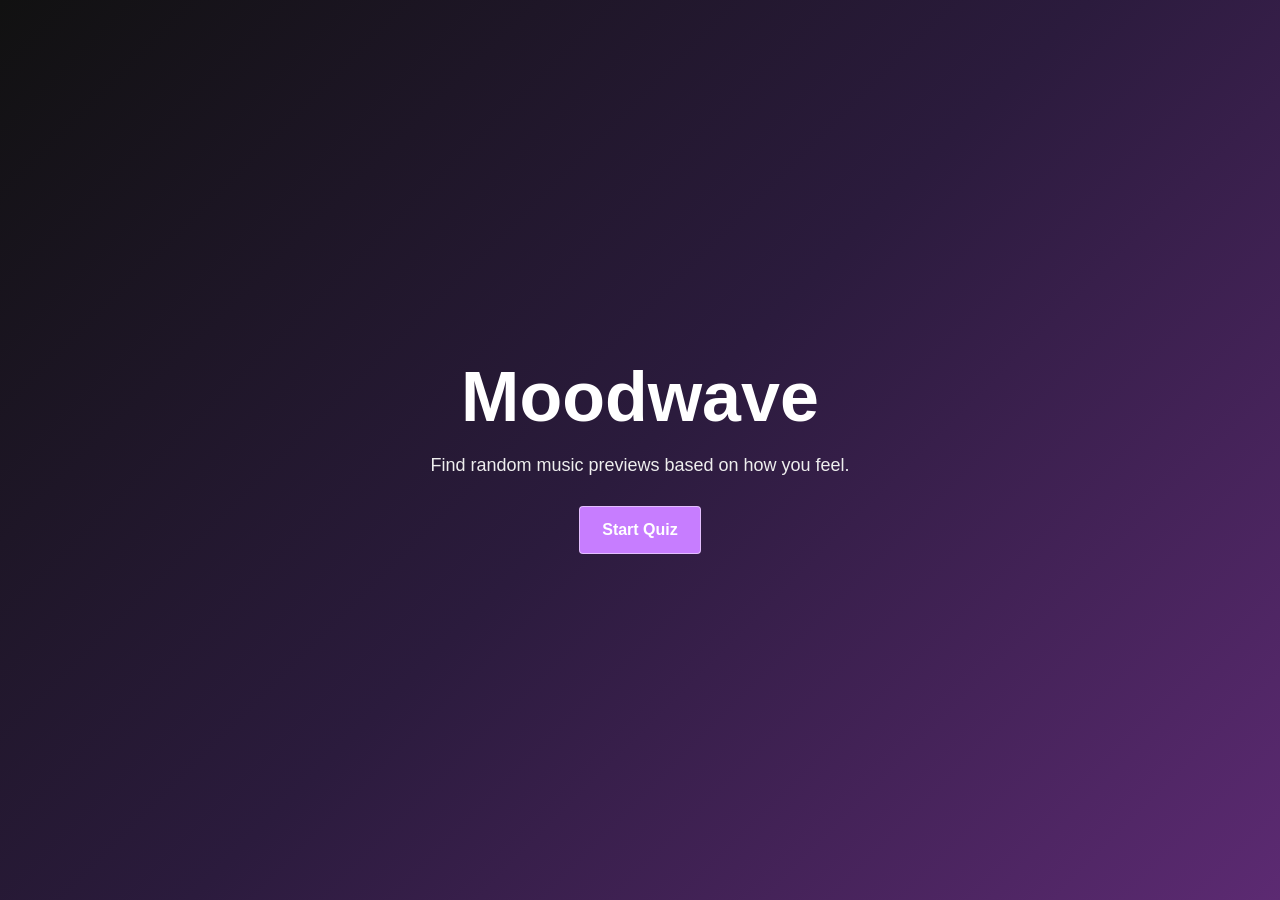
==== mood-based-music-quiz/index.html @ d1d99814 "Add files via upload" ====
<!DOCTYPE html>
<html lang="en">
<head>
  <meta charset="UTF-8" />
  <meta name="viewport" content="width=device-width, initial-scale=1.0" />
  <title>Moodwave</title>
  <link rel="stylesheet" href="style.css" />
</head>
<body>

  <main class="app">

    <section class="page active" id="startPage">

      <h1>Moodwave</h1>
      <p class="subtitle">Find random music previews based on how you feel.</p>
      <button id="startBtn">Start Quiz</button>
    </section>

    <section class="page" id="questionOne">
      <p class="step">Question 1 of 2</p>
      <h2>How do you feel today?</h2>

      <div class="options">
        <button class="feeling-btn" data-feeling="happy">Happy</button>
        <button class="feeling-btn" data-feeling="sad">Sad</button>
        <button class="feeling-btn" data-feeling="neutral">Neutral</button>
      </div>
    </section>

    <section class="page" id="questionTwo">
      <p class="step">Question 2 of 2</p>
      <h2>What kind of mood do you want?</h2>

      <div class="options">
        <button class="mood-btn" data-mood="meditation">Meditation</button>
        <button class="mood-btn" data-mood="strong">Something Strong</button>
        <button class="mood-btn" data-mood="calm">Something Calm</button>
        <button class="mood-btn" data-mood="melancholic">Melancholic</button>
      </div>

      <button class="backBtn" id="backToQ1">Back</button>
    </section>

    <section class="page" id="loadingPage">
      <h2>Finding your sound...</h2>
      <div class="loader"></div>
      <p id="loadingText">Searching for songs that match your mood.</p>
    </section>

    <section class="page" id="resultsPage">
      <p class="tag">YOUR MOOD RESULTS</p>
      <h2 id="resultTitle"></h2>

      <div class="actions">
        <button id="againBtn">Give Me Different Songs</button>
        <button id="restartBtn">Restart Quiz</button>
      </div>

      <div id="results"></div>
    </section>

  </main>

  <script src="script.js"></script>
</body>
</html>
---- mood-based-music-quiz/style.css ----
* {
  box-sizing: border-box;
}

body {
  margin: 0;
  font-family: Arial, Helvetica, sans-serif;
  color: white;
  min-height: 100vh;
  background: linear-gradient(135deg, #111111, #2b1b3d, #5c2a72);
  transition: background 0.5s ease;
}

body.happy {
  background: linear-gradient(135deg, #ff9a3d, #ff5e78, #7b2cff);
}

body.sad {
  background: linear-gradient(135deg, #07111f, #243b55, #4b6584);
}

body.neutral {
  background: linear-gradient(135deg, #1f1f1f, #4b5563, #6b7280);
}

.app {
  width: 90%;
  max-width: 1000px;
  margin: 0 auto;
  min-height: 100vh;
  display: flex;
  align-items: center;
  justify-content: center;
  padding: 40px 0;
}

.page {
  display: none;
  width: 100%;
  text-align: center;
  animation: fadeIn 0.4s ease;
}

.page.active {
  display: block;
}

.tag {
  letter-spacing: 3px;
  font-size: 13px;
  color: #ffd6ff;
}

.step {
  color: #f0d9ff;
  font-size: 15px;
  letter-spacing: 2px;
  text-transform: uppercase;
}

h1 {
  font-size: 70px;
  margin: 10px 0;
}

h2 {
  font-size: 38px;
  margin-bottom: 25px;
}

.subtitle {
  color: #eee;
  font-size: 18px;
  margin-bottom: 30px;
}

.options {
  display: flex;
  justify-content: center;
  flex-wrap: wrap;
  gap: 16px;
  margin-top: 25px;
}

button {
  border: 1px solid rgba(255, 255, 255, 0.5);
  padding: 14px 22px;
  border-radius: 4px;
  cursor: pointer;
  background: white;
  color: #222;
  font-size: 16px;
  transition: 0.2s ease;
}

button:hover {
  background: #f2f2f2;
}

button.selected {
  background: #ff7aa2;
  color: white;
}

#startBtn,
#againBtn {
  background: #c77dff;
  color: white;
  font-weight: bold;
}

#restartBtn,
.backBtn {
  background: transparent;
  color: white;
  border: 1px solid white;
  margin-top: 25px;
}

.actions {
  margin: 20px 0 30px;
  display: flex;
  gap: 12px;
  justify-content: center;
  flex-wrap: wrap;
}

#results {
  display: grid;
  gap: 18px;
}


.song-card {
  background: rgba(255, 255, 255, 0.12);
  padding: 18px;
  border-radius: 6px;
  text-align: left;
  backdrop-filter: blur(10px);
  box-shadow: 0 8px 20px rgba(0,0,0,0.18);
  animation: fadeInUp 0.4s ease;
}

.song-top {
  display: flex;
  gap: 18px;
  align-items: center;
}

.song-top img {
  width: 115px;
  height: 115px;
  border-radius: 4px;
  object-fit: cover;
}

.song-card h3 {
  margin: 0;
  font-size: 23px;
}

.song-card p {
  margin: 6px 0;
  color: #eadff1;
}

audio {
  width: 100%;
  margin-top: 15px;
}

.itunes-link {
  display: inline-block;
  margin-top: 12px;
  color: #ffd6ff;
  text-decoration: none;
}

.itunes-link:hover {
  text-decoration: underline;
}

.credit {
  font-size: 13px;
  color: #d9c7df;
}

.loader {
  width: 55px;
  height: 55px;
  border: 5px solid rgba(255,255,255,0.3);
  border-top: 5px solid white;
  border-radius: 50%;
  margin: 30px auto;
  animation: spin 1s linear infinite;
}

#loadingText {
  color: #f0d9ff;
}

@keyframes spin {
  to {
    transform: rotate(360deg);
  }
}

@keyframes fadeIn {
  from {
    opacity: 0;
  }
  to {
    opacity: 1;
  }
}

@keyframes fadeInUp {
  from {
    opacity: 0;
    transform: translateY(14px);
  }
  to {
    opacity: 1;
    transform: translateY(0);
  }
}

@media (max-width: 650px) {
  h1 {
    font-size: 46px;
  }

  h2 {
    font-size: 28px;
  }

  .song-top {
    flex-direction: column;
    text-align: center;
  }

  .song-card {
    text-align: center;
  }
}
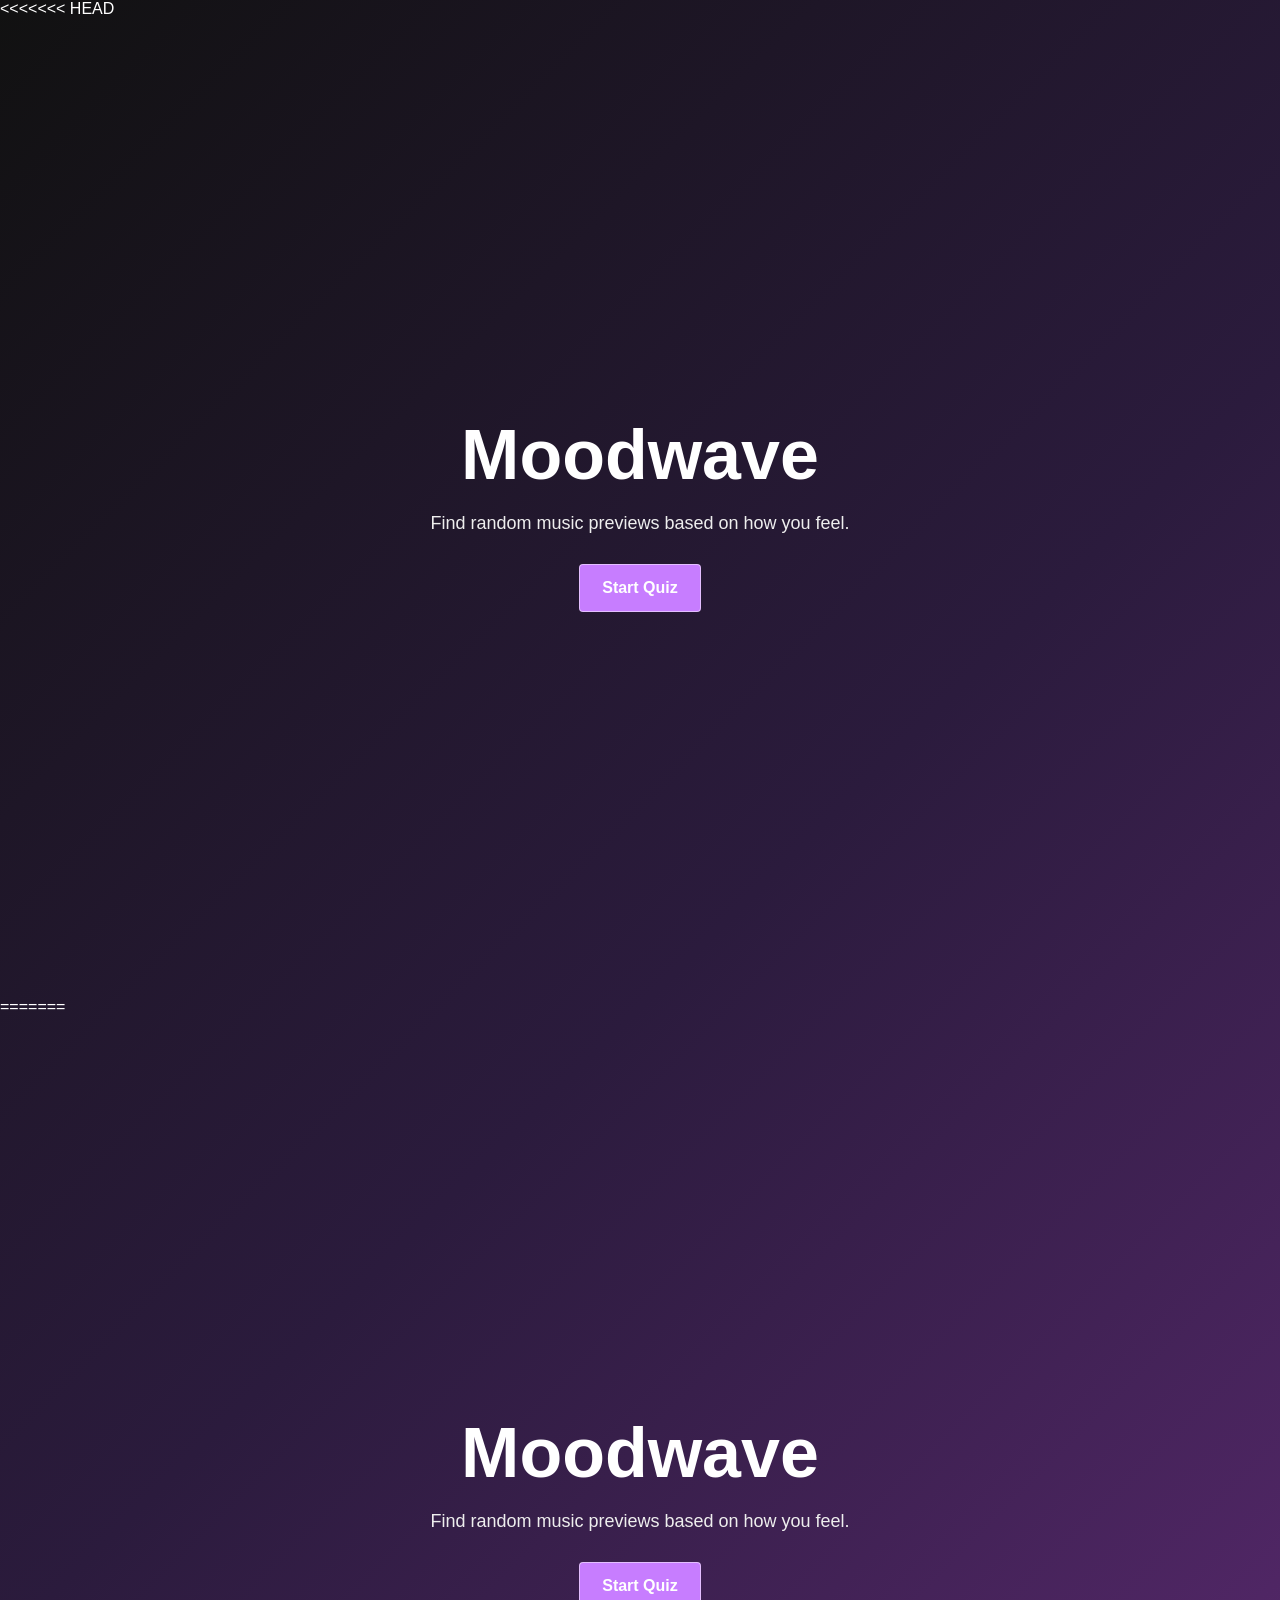
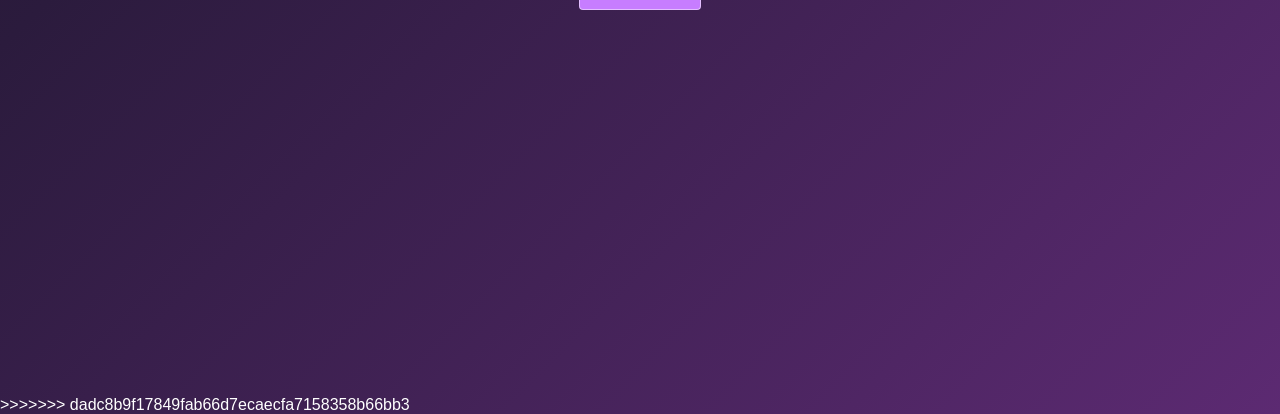
==== commit ca2b5049: "Update portfolio" ====
--- a/mood-based-music-quiz/index.html
+++ b/mood-based-music-quiz/index.html
@@ -1,67 +1,136 @@
-<!DOCTYPE html>
-<html lang="en">
-<head>
-  <meta charset="UTF-8" />
-  <meta name="viewport" content="width=device-width, initial-scale=1.0" />
-  <title>Moodwave</title>
-  <link rel="stylesheet" href="style.css" />
-</head>
-<body>
-
-  <main class="app">
-
-    <section class="page active" id="startPage">
-
-      <h1>Moodwave</h1>
-      <p class="subtitle">Find random music previews based on how you feel.</p>
-      <button id="startBtn">Start Quiz</button>
-    </section>
-
-    <section class="page" id="questionOne">
-      <p class="step">Question 1 of 2</p>
-      <h2>How do you feel today?</h2>
-
-      <div class="options">
-        <button class="feeling-btn" data-feeling="happy">Happy</button>
-        <button class="feeling-btn" data-feeling="sad">Sad</button>
-        <button class="feeling-btn" data-feeling="neutral">Neutral</button>
-      </div>
-    </section>
-
-    <section class="page" id="questionTwo">
-      <p class="step">Question 2 of 2</p>
-      <h2>What kind of mood do you want?</h2>
-
-      <div class="options">
-        <button class="mood-btn" data-mood="meditation">Meditation</button>
-        <button class="mood-btn" data-mood="strong">Something Strong</button>
-        <button class="mood-btn" data-mood="calm">Something Calm</button>
-        <button class="mood-btn" data-mood="melancholic">Melancholic</button>
-      </div>
-
-      <button class="backBtn" id="backToQ1">Back</button>
-    </section>
-
-    <section class="page" id="loadingPage">
-      <h2>Finding your sound...</h2>
-      <div class="loader"></div>
-      <p id="loadingText">Searching for songs that match your mood.</p>
-    </section>
-
-    <section class="page" id="resultsPage">
-      <p class="tag">YOUR MOOD RESULTS</p>
-      <h2 id="resultTitle"></h2>
-
-      <div class="actions">
-        <button id="againBtn">Give Me Different Songs</button>
-        <button id="restartBtn">Restart Quiz</button>
-      </div>
-
-      <div id="results"></div>
-    </section>
-
-  </main>
-
-  <script src="script.js"></script>
-</body>
+<<<<<<< HEAD
+<!DOCTYPE html>
+<html lang="en">
+<head>
+  <meta charset="UTF-8" />
+  <meta name="viewport" content="width=device-width, initial-scale=1.0" />
+  <title>Moodwave</title>
+  <link rel="stylesheet" href="style.css" />
+</head>
+<body>
+
+  <main class="app">
+
+    <section class="page active" id="startPage">
+
+      <h1>Moodwave</h1>
+      <p class="subtitle">Find random music previews based on how you feel.</p>
+      <button id="startBtn">Start Quiz</button>
+    </section>
+
+    <section class="page" id="questionOne">
+      <p class="step">Question 1 of 2</p>
+      <h2>How do you feel today?</h2>
+
+      <div class="options">
+        <button class="feeling-btn" data-feeling="happy">Happy</button>
+        <button class="feeling-btn" data-feeling="sad">Sad</button>
+        <button class="feeling-btn" data-feeling="neutral">Neutral</button>
+      </div>
+    </section>
+
+    <section class="page" id="questionTwo">
+      <p class="step">Question 2 of 2</p>
+      <h2>What kind of mood do you want?</h2>
+
+      <div class="options">
+        <button class="mood-btn" data-mood="meditation">Meditation</button>
+        <button class="mood-btn" data-mood="strong">Something Strong</button>
+        <button class="mood-btn" data-mood="calm">Something Calm</button>
+        <button class="mood-btn" data-mood="melancholic">Melancholic</button>
+      </div>
+
+      <button class="backBtn" id="backToQ1">Back</button>
+    </section>
+
+    <section class="page" id="loadingPage">
+      <h2>Finding your sound...</h2>
+      <div class="loader"></div>
+      <p id="loadingText">Searching for songs that match your mood.</p>
+    </section>
+
+    <section class="page" id="resultsPage">
+      <p class="tag">YOUR MOOD RESULTS</p>
+      <h2 id="resultTitle"></h2>
+
+      <div class="actions">
+        <button id="againBtn">Give Me Different Songs</button>
+        <button id="restartBtn">Restart Quiz</button>
+      </div>
+
+      <div id="results"></div>
+    </section>
+
+  </main>
+
+  <script src="script.js"></script>
+</body>
+=======
+<!DOCTYPE html>
+<html lang="en">
+<head>
+  <meta charset="UTF-8" />
+  <meta name="viewport" content="width=device-width, initial-scale=1.0" />
+  <title>Moodwave</title>
+  <link rel="stylesheet" href="style.css" />
+</head>
+<body>
+
+  <main class="app">
+
+    <section class="page active" id="startPage">
+
+      <h1>Moodwave</h1>
+      <p class="subtitle">Find random music previews based on how you feel.</p>
+      <button id="startBtn">Start Quiz</button>
+    </section>
+
+    <section class="page" id="questionOne">
+      <p class="step">Question 1 of 2</p>
+      <h2>How do you feel today?</h2>
+
+      <div class="options">
+        <button class="feeling-btn" data-feeling="happy">Happy</button>
+        <button class="feeling-btn" data-feeling="sad">Sad</button>
+        <button class="feeling-btn" data-feeling="neutral">Neutral</button>
+      </div>
+    </section>
+
+    <section class="page" id="questionTwo">
+      <p class="step">Question 2 of 2</p>
+      <h2>What kind of mood do you want?</h2>
+
+      <div class="options">
+        <button class="mood-btn" data-mood="meditation">Meditation</button>
+        <button class="mood-btn" data-mood="strong">Something Strong</button>
+        <button class="mood-btn" data-mood="calm">Something Calm</button>
+        <button class="mood-btn" data-mood="melancholic">Melancholic</button>
+      </div>
+
+      <button class="backBtn" id="backToQ1">Back</button>
+    </section>
+
+    <section class="page" id="loadingPage">
+      <h2>Finding your sound...</h2>
+      <div class="loader"></div>
+      <p id="loadingText">Searching for songs that match your mood.</p>
+    </section>
+
+    <section class="page" id="resultsPage">
+      <p class="tag">YOUR MOOD RESULTS</p>
+      <h2 id="resultTitle"></h2>
+
+      <div class="actions">
+        <button id="againBtn">Give Me Different Songs</button>
+        <button id="restartBtn">Restart Quiz</button>
+      </div>
+
+      <div id="results"></div>
+    </section>
+
+  </main>
+
+  <script src="script.js"></script>
+</body>
+>>>>>>> dadc8b9f17849fab66d7ecaecfa7158358b66bb3
 </html>
--- a/mood-based-music-quiz/style.css
+++ b/mood-based-music-quiz/style.css
@@ -1,245 +1,492 @@
-* {
-  box-sizing: border-box;
-}
-
-body {
-  margin: 0;
-  font-family: Arial, Helvetica, sans-serif;
-  color: white;
-  min-height: 100vh;
-  background: linear-gradient(135deg, #111111, #2b1b3d, #5c2a72);
-  transition: background 0.5s ease;
-}
-
-body.happy {
-  background: linear-gradient(135deg, #ff9a3d, #ff5e78, #7b2cff);
-}
-
-body.sad {
-  background: linear-gradient(135deg, #07111f, #243b55, #4b6584);
-}
-
-body.neutral {
-  background: linear-gradient(135deg, #1f1f1f, #4b5563, #6b7280);
-}
-
-.app {
-  width: 90%;
-  max-width: 1000px;
-  margin: 0 auto;
-  min-height: 100vh;
-  display: flex;
-  align-items: center;
-  justify-content: center;
-  padding: 40px 0;
-}
-
-.page {
-  display: none;
-  width: 100%;
-  text-align: center;
-  animation: fadeIn 0.4s ease;
-}
-
-.page.active {
-  display: block;
-}
-
-.tag {
-  letter-spacing: 3px;
-  font-size: 13px;
-  color: #ffd6ff;
-}
-
-.step {
-  color: #f0d9ff;
-  font-size: 15px;
-  letter-spacing: 2px;
-  text-transform: uppercase;
-}
-
-h1 {
-  font-size: 70px;
-  margin: 10px 0;
-}
-
-h2 {
-  font-size: 38px;
-  margin-bottom: 25px;
-}
-
-.subtitle {
-  color: #eee;
-  font-size: 18px;
-  margin-bottom: 30px;
-}
-
-.options {
-  display: flex;
-  justify-content: center;
-  flex-wrap: wrap;
-  gap: 16px;
-  margin-top: 25px;
-}
-
-button {
-  border: 1px solid rgba(255, 255, 255, 0.5);
-  padding: 14px 22px;
-  border-radius: 4px;
-  cursor: pointer;
-  background: white;
-  color: #222;
-  font-size: 16px;
-  transition: 0.2s ease;
-}
-
-button:hover {
-  background: #f2f2f2;
-}
-
-button.selected {
-  background: #ff7aa2;
-  color: white;
-}
-
-#startBtn,
-#againBtn {
-  background: #c77dff;
-  color: white;
-  font-weight: bold;
-}
-
-#restartBtn,
-.backBtn {
-  background: transparent;
-  color: white;
-  border: 1px solid white;
-  margin-top: 25px;
-}
-
-.actions {
-  margin: 20px 0 30px;
-  display: flex;
-  gap: 12px;
-  justify-content: center;
-  flex-wrap: wrap;
-}
-
-#results {
-  display: grid;
-  gap: 18px;
-}
-
-
-.song-card {
-  background: rgba(255, 255, 255, 0.12);
-  padding: 18px;
-  border-radius: 6px;
-  text-align: left;
-  backdrop-filter: blur(10px);
-  box-shadow: 0 8px 20px rgba(0,0,0,0.18);
-  animation: fadeInUp 0.4s ease;
-}
-
-.song-top {
-  display: flex;
-  gap: 18px;
-  align-items: center;
-}
-
-.song-top img {
-  width: 115px;
-  height: 115px;
-  border-radius: 4px;
-  object-fit: cover;
-}
-
-.song-card h3 {
-  margin: 0;
-  font-size: 23px;
-}
-
-.song-card p {
-  margin: 6px 0;
-  color: #eadff1;
-}
-
-audio {
-  width: 100%;
-  margin-top: 15px;
-}
-
-.itunes-link {
-  display: inline-block;
-  margin-top: 12px;
-  color: #ffd6ff;
-  text-decoration: none;
-}
-
-.itunes-link:hover {
-  text-decoration: underline;
-}
-
-.credit {
-  font-size: 13px;
-  color: #d9c7df;
-}
-
-.loader {
-  width: 55px;
-  height: 55px;
-  border: 5px solid rgba(255,255,255,0.3);
-  border-top: 5px solid white;
-  border-radius: 50%;
-  margin: 30px auto;
-  animation: spin 1s linear infinite;
-}
-
-#loadingText {
-  color: #f0d9ff;
-}
-
-@keyframes spin {
-  to {
-    transform: rotate(360deg);
-  }
-}
-
-@keyframes fadeIn {
-  from {
-    opacity: 0;
-  }
-  to {
-    opacity: 1;
-  }
-}
-
-@keyframes fadeInUp {
-  from {
-    opacity: 0;
-    transform: translateY(14px);
-  }
-  to {
-    opacity: 1;
-    transform: translateY(0);
-  }
-}
-
-@media (max-width: 650px) {
-  h1 {
-    font-size: 46px;
-  }
-
-  h2 {
-    font-size: 28px;
-  }
-
-  .song-top {
-    flex-direction: column;
-    text-align: center;
-  }
-
-  .song-card {
-    text-align: center;
-  }
+<<<<<<< HEAD
+* {
+  box-sizing: border-box;
+}
+
+body {
+  margin: 0;
+  font-family: Arial, Helvetica, sans-serif;
+  color: white;
+  min-height: 100vh;
+  background: linear-gradient(135deg, #111111, #2b1b3d, #5c2a72);
+  transition: background 0.5s ease;
+}
+
+body.happy {
+  background: linear-gradient(135deg, #ff9a3d, #ff5e78, #7b2cff);
+}
+
+body.sad {
+  background: linear-gradient(135deg, #07111f, #243b55, #4b6584);
+}
+
+body.neutral {
+  background: linear-gradient(135deg, #1f1f1f, #4b5563, #6b7280);
+}
+
+.app {
+  width: 90%;
+  max-width: 1000px;
+  margin: 0 auto;
+  min-height: 100vh;
+  display: flex;
+  align-items: center;
+  justify-content: center;
+  padding: 40px 0;
+}
+
+.page {
+  display: none;
+  width: 100%;
+  text-align: center;
+  animation: fadeIn 0.4s ease;
+}
+
+.page.active {
+  display: block;
+}
+
+.tag {
+  letter-spacing: 3px;
+  font-size: 13px;
+  color: #ffd6ff;
+}
+
+.step {
+  color: #f0d9ff;
+  font-size: 15px;
+  letter-spacing: 2px;
+  text-transform: uppercase;
+}
+
+h1 {
+  font-size: 70px;
+  margin: 10px 0;
+}
+
+h2 {
+  font-size: 38px;
+  margin-bottom: 25px;
+}
+
+.subtitle {
+  color: #eee;
+  font-size: 18px;
+  margin-bottom: 30px;
+}
+
+.options {
+  display: flex;
+  justify-content: center;
+  flex-wrap: wrap;
+  gap: 16px;
+  margin-top: 25px;
+}
+
+button {
+  border: 1px solid rgba(255, 255, 255, 0.5);
+  padding: 14px 22px;
+  border-radius: 4px;
+  cursor: pointer;
+  background: white;
+  color: #222;
+  font-size: 16px;
+  transition: 0.2s ease;
+}
+
+button:hover {
+  background: #f2f2f2;
+}
+
+button.selected {
+  background: #ff7aa2;
+  color: white;
+}
+
+#startBtn,
+#againBtn {
+  background: #c77dff;
+  color: white;
+  font-weight: bold;
+}
+
+#restartBtn,
+.backBtn {
+  background: transparent;
+  color: white;
+  border: 1px solid white;
+  margin-top: 25px;
+}
+
+.actions {
+  margin: 20px 0 30px;
+  display: flex;
+  gap: 12px;
+  justify-content: center;
+  flex-wrap: wrap;
+}
+
+#results {
+  display: grid;
+  gap: 18px;
+}
+
+
+.song-card {
+  background: rgba(255, 255, 255, 0.12);
+  padding: 18px;
+  border-radius: 6px;
+  text-align: left;
+  backdrop-filter: blur(10px);
+  box-shadow: 0 8px 20px rgba(0,0,0,0.18);
+  animation: fadeInUp 0.4s ease;
+}
+
+.song-top {
+  display: flex;
+  gap: 18px;
+  align-items: center;
+}
+
+.song-top img {
+  width: 115px;
+  height: 115px;
+  border-radius: 4px;
+  object-fit: cover;
+}
+
+.song-card h3 {
+  margin: 0;
+  font-size: 23px;
+}
+
+.song-card p {
+  margin: 6px 0;
+  color: #eadff1;
+}
+
+audio {
+  width: 100%;
+  margin-top: 15px;
+}
+
+.itunes-link {
+  display: inline-block;
+  margin-top: 12px;
+  color: #ffd6ff;
+  text-decoration: none;
+}
+
+.itunes-link:hover {
+  text-decoration: underline;
+}
+
+.credit {
+  font-size: 13px;
+  color: #d9c7df;
+}
+
+.loader {
+  width: 55px;
+  height: 55px;
+  border: 5px solid rgba(255,255,255,0.3);
+  border-top: 5px solid white;
+  border-radius: 50%;
+  margin: 30px auto;
+  animation: spin 1s linear infinite;
+}
+
+#loadingText {
+  color: #f0d9ff;
+}
+
+@keyframes spin {
+  to {
+    transform: rotate(360deg);
+  }
+}
+
+@keyframes fadeIn {
+  from {
+    opacity: 0;
+  }
+  to {
+    opacity: 1;
+  }
+}
+
+@keyframes fadeInUp {
+  from {
+    opacity: 0;
+    transform: translateY(14px);
+  }
+  to {
+    opacity: 1;
+    transform: translateY(0);
+  }
+}
+
+@media (max-width: 650px) {
+  h1 {
+    font-size: 46px;
+  }
+
+  h2 {
+    font-size: 28px;
+  }
+
+  .song-top {
+    flex-direction: column;
+    text-align: center;
+  }
+
+  .song-card {
+    text-align: center;
+  }
+=======
+* {
+  box-sizing: border-box;
+}
+
+body {
+  margin: 0;
+  font-family: Arial, Helvetica, sans-serif;
+  color: white;
+  min-height: 100vh;
+  background: linear-gradient(135deg, #111111, #2b1b3d, #5c2a72);
+  transition: background 0.5s ease;
+}
+
+body.happy {
+  background: linear-gradient(135deg, #ff9a3d, #ff5e78, #7b2cff);
+}
+
+body.sad {
+  background: linear-gradient(135deg, #07111f, #243b55, #4b6584);
+}
+
+body.neutral {
+  background: linear-gradient(135deg, #1f1f1f, #4b5563, #6b7280);
+}
+
+.app {
+  width: 90%;
+  max-width: 1000px;
+  margin: 0 auto;
+  min-height: 100vh;
+  display: flex;
+  align-items: center;
+  justify-content: center;
+  padding: 40px 0;
+}
+
+.page {
+  display: none;
+  width: 100%;
+  text-align: center;
+  animation: fadeIn 0.4s ease;
+}
+
+.page.active {
+  display: block;
+}
+
+.tag {
+  letter-spacing: 3px;
+  font-size: 13px;
+  color: #ffd6ff;
+}
+
+.step {
+  color: #f0d9ff;
+  font-size: 15px;
+  letter-spacing: 2px;
+  text-transform: uppercase;
+}
+
+h1 {
+  font-size: 70px;
+  margin: 10px 0;
+}
+
+h2 {
+  font-size: 38px;
+  margin-bottom: 25px;
+}
+
+.subtitle {
+  color: #eee;
+  font-size: 18px;
+  margin-bottom: 30px;
+}
+
+.options {
+  display: flex;
+  justify-content: center;
+  flex-wrap: wrap;
+  gap: 16px;
+  margin-top: 25px;
+}
+
+button {
+  border: 1px solid rgba(255, 255, 255, 0.5);
+  padding: 14px 22px;
+  border-radius: 4px;
+  cursor: pointer;
+  background: white;
+  color: #222;
+  font-size: 16px;
+  transition: 0.2s ease;
+}
+
+button:hover {
+  background: #f2f2f2;
+}
+
+button.selected {
+  background: #ff7aa2;
+  color: white;
+}
+
+#startBtn,
+#againBtn {
+  background: #c77dff;
+  color: white;
+  font-weight: bold;
+}
+
+#restartBtn,
+.backBtn {
+  background: transparent;
+  color: white;
+  border: 1px solid white;
+  margin-top: 25px;
+}
+
+.actions {
+  margin: 20px 0 30px;
+  display: flex;
+  gap: 12px;
+  justify-content: center;
+  flex-wrap: wrap;
+}
+
+#results {
+  display: grid;
+  gap: 18px;
+}
+
+
+.song-card {
+  background: rgba(255, 255, 255, 0.12);
+  padding: 18px;
+  border-radius: 6px;
+  text-align: left;
+  backdrop-filter: blur(10px);
+  box-shadow: 0 8px 20px rgba(0,0,0,0.18);
+  animation: fadeInUp 0.4s ease;
+}
+
+.song-top {
+  display: flex;
+  gap: 18px;
+  align-items: center;
+}
+
+.song-top img {
+  width: 115px;
+  height: 115px;
+  border-radius: 4px;
+  object-fit: cover;
+}
+
+.song-card h3 {
+  margin: 0;
+  font-size: 23px;
+}
+
+.song-card p {
+  margin: 6px 0;
+  color: #eadff1;
+}
+
+audio {
+  width: 100%;
+  margin-top: 15px;
+}
+
+.itunes-link {
+  display: inline-block;
+  margin-top: 12px;
+  color: #ffd6ff;
+  text-decoration: none;
+}
+
+.itunes-link:hover {
+  text-decoration: underline;
+}
+
+.credit {
+  font-size: 13px;
+  color: #d9c7df;
+}
+
+.loader {
+  width: 55px;
+  height: 55px;
+  border: 5px solid rgba(255,255,255,0.3);
+  border-top: 5px solid white;
+  border-radius: 50%;
+  margin: 30px auto;
+  animation: spin 1s linear infinite;
+}
+
+#loadingText {
+  color: #f0d9ff;
+}
+
+@keyframes spin {
+  to {
+    transform: rotate(360deg);
+  }
+}
+
+@keyframes fadeIn {
+  from {
+    opacity: 0;
+  }
+  to {
+    opacity: 1;
+  }
+}
+
+@keyframes fadeInUp {
+  from {
+    opacity: 0;
+    transform: translateY(14px);
+  }
+  to {
+    opacity: 1;
+    transform: translateY(0);
+  }
+}
+
+@media (max-width: 650px) {
+  h1 {
+    font-size: 46px;
+  }
+
+  h2 {
+    font-size: 28px;
+  }
+
+  .song-top {
+    flex-direction: column;
+    text-align: center;
+  }
+
+  .song-card {
+    text-align: center;
+  }
+>>>>>>> dadc8b9f17849fab66d7ecaecfa7158358b66bb3
 }
--- a/mood-based-music-quiz/style.css
+++ b/mood-based-music-quiz/style.css
@@ -1,245 +1,492 @@
-* {
-  box-sizing: border-box;
-}
-
-body {
-  margin: 0;
-  font-family: Arial, Helvetica, sans-serif;
-  color: white;
-  min-height: 100vh;
-  background: linear-gradient(135deg, #111111, #2b1b3d, #5c2a72);
-  transition: background 0.5s ease;
-}
-
-body.happy {
-  background: linear-gradient(135deg, #ff9a3d, #ff5e78, #7b2cff);
-}
-
-body.sad {
-  background: linear-gradient(135deg, #07111f, #243b55, #4b6584);
-}
-
-body.neutral {
-  background: linear-gradient(135deg, #1f1f1f, #4b5563, #6b7280);
-}
-
-.app {
-  width: 90%;
-  max-width: 1000px;
-  margin: 0 auto;
-  min-height: 100vh;
-  display: flex;
-  align-items: center;
-  justify-content: center;
-  padding: 40px 0;
-}
-
-.page {
-  display: none;
-  width: 100%;
-  text-align: center;
-  animation: fadeIn 0.4s ease;
-}
-
-.page.active {
-  display: block;
-}
-
-.tag {
-  letter-spacing: 3px;
-  font-size: 13px;
-  color: #ffd6ff;
-}
-
-.step {
-  color: #f0d9ff;
-  font-size: 15px;
-  letter-spacing: 2px;
-  text-transform: uppercase;
-}
-
-h1 {
-  font-size: 70px;
-  margin: 10px 0;
-}
-
-h2 {
-  font-size: 38px;
-  margin-bottom: 25px;
-}
-
-.subtitle {
-  color: #eee;
-  font-size: 18px;
-  margin-bottom: 30px;
-}
-
-.options {
-  display: flex;
-  justify-content: center;
-  flex-wrap: wrap;
-  gap: 16px;
-  margin-top: 25px;
-}
-
-button {
-  border: 1px solid rgba(255, 255, 255, 0.5);
-  padding: 14px 22px;
-  border-radius: 4px;
-  cursor: pointer;
-  background: white;
-  color: #222;
-  font-size: 16px;
-  transition: 0.2s ease;
-}
-
-button:hover {
-  background: #f2f2f2;
-}
-
-button.selected {
-  background: #ff7aa2;
-  color: white;
-}
-
-#startBtn,
-#againBtn {
-  background: #c77dff;
-  color: white;
-  font-weight: bold;
-}
-
-#restartBtn,
-.backBtn {
-  background: transparent;
-  color: white;
-  border: 1px solid white;
-  margin-top: 25px;
-}
-
-.actions {
-  margin: 20px 0 30px;
-  display: flex;
-  gap: 12px;
-  justify-content: center;
-  flex-wrap: wrap;
-}
-
-#results {
-  display: grid;
-  gap: 18px;
-}
-
-
-.song-card {
-  background: rgba(255, 255, 255, 0.12);
-  padding: 18px;
-  border-radius: 6px;
-  text-align: left;
-  backdrop-filter: blur(10px);
-  box-shadow: 0 8px 20px rgba(0,0,0,0.18);
-  animation: fadeInUp 0.4s ease;
-}
-
-.song-top {
-  display: flex;
-  gap: 18px;
-  align-items: center;
-}
-
-.song-top img {
-  width: 115px;
-  height: 115px;
-  border-radius: 4px;
-  object-fit: cover;
-}
-
-.song-card h3 {
-  margin: 0;
-  font-size: 23px;
-}
-
-.song-card p {
-  margin: 6px 0;
-  color: #eadff1;
-}
-
-audio {
-  width: 100%;
-  margin-top: 15px;
-}
-
-.itunes-link {
-  display: inline-block;
-  margin-top: 12px;
-  color: #ffd6ff;
-  text-decoration: none;
-}
-
-.itunes-link:hover {
-  text-decoration: underline;
-}
-
-.credit {
-  font-size: 13px;
-  color: #d9c7df;
-}
-
-.loader {
-  width: 55px;
-  height: 55px;
-  border: 5px solid rgba(255,255,255,0.3);
-  border-top: 5px solid white;
-  border-radius: 50%;
-  margin: 30px auto;
-  animation: spin 1s linear infinite;
-}
-
-#loadingText {
-  color: #f0d9ff;
-}
-
-@keyframes spin {
-  to {
-    transform: rotate(360deg);
-  }
-}
-
-@keyframes fadeIn {
-  from {
-    opacity: 0;
-  }
-  to {
-    opacity: 1;
-  }
-}
-
-@keyframes fadeInUp {
-  from {
-    opacity: 0;
-    transform: translateY(14px);
-  }
-  to {
-    opacity: 1;
-    transform: translateY(0);
-  }
-}
-
-@media (max-width: 650px) {
-  h1 {
-    font-size: 46px;
-  }
-
-  h2 {
-    font-size: 28px;
-  }
-
-  .song-top {
-    flex-direction: column;
-    text-align: center;
-  }
-
-  .song-card {
-    text-align: center;
-  }
+<<<<<<< HEAD
+* {
+  box-sizing: border-box;
+}
+
+body {
+  margin: 0;
+  font-family: Arial, Helvetica, sans-serif;
+  color: white;
+  min-height: 100vh;
+  background: linear-gradient(135deg, #111111, #2b1b3d, #5c2a72);
+  transition: background 0.5s ease;
+}
+
+body.happy {
+  background: linear-gradient(135deg, #ff9a3d, #ff5e78, #7b2cff);
+}
+
+body.sad {
+  background: linear-gradient(135deg, #07111f, #243b55, #4b6584);
+}
+
+body.neutral {
+  background: linear-gradient(135deg, #1f1f1f, #4b5563, #6b7280);
+}
+
+.app {
+  width: 90%;
+  max-width: 1000px;
+  margin: 0 auto;
+  min-height: 100vh;
+  display: flex;
+  align-items: center;
+  justify-content: center;
+  padding: 40px 0;
+}
+
+.page {
+  display: none;
+  width: 100%;
+  text-align: center;
+  animation: fadeIn 0.4s ease;
+}
+
+.page.active {
+  display: block;
+}
+
+.tag {
+  letter-spacing: 3px;
+  font-size: 13px;
+  color: #ffd6ff;
+}
+
+.step {
+  color: #f0d9ff;
+  font-size: 15px;
+  letter-spacing: 2px;
+  text-transform: uppercase;
+}
+
+h1 {
+  font-size: 70px;
+  margin: 10px 0;
+}
+
+h2 {
+  font-size: 38px;
+  margin-bottom: 25px;
+}
+
+.subtitle {
+  color: #eee;
+  font-size: 18px;
+  margin-bottom: 30px;
+}
+
+.options {
+  display: flex;
+  justify-content: center;
+  flex-wrap: wrap;
+  gap: 16px;
+  margin-top: 25px;
+}
+
+button {
+  border: 1px solid rgba(255, 255, 255, 0.5);
+  padding: 14px 22px;
+  border-radius: 4px;
+  cursor: pointer;
+  background: white;
+  color: #222;
+  font-size: 16px;
+  transition: 0.2s ease;
+}
+
+button:hover {
+  background: #f2f2f2;
+}
+
+button.selected {
+  background: #ff7aa2;
+  color: white;
+}
+
+#startBtn,
+#againBtn {
+  background: #c77dff;
+  color: white;
+  font-weight: bold;
+}
+
+#restartBtn,
+.backBtn {
+  background: transparent;
+  color: white;
+  border: 1px solid white;
+  margin-top: 25px;
+}
+
+.actions {
+  margin: 20px 0 30px;
+  display: flex;
+  gap: 12px;
+  justify-content: center;
+  flex-wrap: wrap;
+}
+
+#results {
+  display: grid;
+  gap: 18px;
+}
+
+
+.song-card {
+  background: rgba(255, 255, 255, 0.12);
+  padding: 18px;
+  border-radius: 6px;
+  text-align: left;
+  backdrop-filter: blur(10px);
+  box-shadow: 0 8px 20px rgba(0,0,0,0.18);
+  animation: fadeInUp 0.4s ease;
+}
+
+.song-top {
+  display: flex;
+  gap: 18px;
+  align-items: center;
+}
+
+.song-top img {
+  width: 115px;
+  height: 115px;
+  border-radius: 4px;
+  object-fit: cover;
+}
+
+.song-card h3 {
+  margin: 0;
+  font-size: 23px;
+}
+
+.song-card p {
+  margin: 6px 0;
+  color: #eadff1;
+}
+
+audio {
+  width: 100%;
+  margin-top: 15px;
+}
+
+.itunes-link {
+  display: inline-block;
+  margin-top: 12px;
+  color: #ffd6ff;
+  text-decoration: none;
+}
+
+.itunes-link:hover {
+  text-decoration: underline;
+}
+
+.credit {
+  font-size: 13px;
+  color: #d9c7df;
+}
+
+.loader {
+  width: 55px;
+  height: 55px;
+  border: 5px solid rgba(255,255,255,0.3);
+  border-top: 5px solid white;
+  border-radius: 50%;
+  margin: 30px auto;
+  animation: spin 1s linear infinite;
+}
+
+#loadingText {
+  color: #f0d9ff;
+}
+
+@keyframes spin {
+  to {
+    transform: rotate(360deg);
+  }
+}
+
+@keyframes fadeIn {
+  from {
+    opacity: 0;
+  }
+  to {
+    opacity: 1;
+  }
+}
+
+@keyframes fadeInUp {
+  from {
+    opacity: 0;
+    transform: translateY(14px);
+  }
+  to {
+    opacity: 1;
+    transform: translateY(0);
+  }
+}
+
+@media (max-width: 650px) {
+  h1 {
+    font-size: 46px;
+  }
+
+  h2 {
+    font-size: 28px;
+  }
+
+  .song-top {
+    flex-direction: column;
+    text-align: center;
+  }
+
+  .song-card {
+    text-align: center;
+  }
+=======
+* {
+  box-sizing: border-box;
+}
+
+body {
+  margin: 0;
+  font-family: Arial, Helvetica, sans-serif;
+  color: white;
+  min-height: 100vh;
+  background: linear-gradient(135deg, #111111, #2b1b3d, #5c2a72);
+  transition: background 0.5s ease;
+}
+
+body.happy {
+  background: linear-gradient(135deg, #ff9a3d, #ff5e78, #7b2cff);
+}
+
+body.sad {
+  background: linear-gradient(135deg, #07111f, #243b55, #4b6584);
+}
+
+body.neutral {
+  background: linear-gradient(135deg, #1f1f1f, #4b5563, #6b7280);
+}
+
+.app {
+  width: 90%;
+  max-width: 1000px;
+  margin: 0 auto;
+  min-height: 100vh;
+  display: flex;
+  align-items: center;
+  justify-content: center;
+  padding: 40px 0;
+}
+
+.page {
+  display: none;
+  width: 100%;
+  text-align: center;
+  animation: fadeIn 0.4s ease;
+}
+
+.page.active {
+  display: block;
+}
+
+.tag {
+  letter-spacing: 3px;
+  font-size: 13px;
+  color: #ffd6ff;
+}
+
+.step {
+  color: #f0d9ff;
+  font-size: 15px;
+  letter-spacing: 2px;
+  text-transform: uppercase;
+}
+
+h1 {
+  font-size: 70px;
+  margin: 10px 0;
+}
+
+h2 {
+  font-size: 38px;
+  margin-bottom: 25px;
+}
+
+.subtitle {
+  color: #eee;
+  font-size: 18px;
+  margin-bottom: 30px;
+}
+
+.options {
+  display: flex;
+  justify-content: center;
+  flex-wrap: wrap;
+  gap: 16px;
+  margin-top: 25px;
+}
+
+button {
+  border: 1px solid rgba(255, 255, 255, 0.5);
+  padding: 14px 22px;
+  border-radius: 4px;
+  cursor: pointer;
+  background: white;
+  color: #222;
+  font-size: 16px;
+  transition: 0.2s ease;
+}
+
+button:hover {
+  background: #f2f2f2;
+}
+
+button.selected {
+  background: #ff7aa2;
+  color: white;
+}
+
+#startBtn,
+#againBtn {
+  background: #c77dff;
+  color: white;
+  font-weight: bold;
+}
+
+#restartBtn,
+.backBtn {
+  background: transparent;
+  color: white;
+  border: 1px solid white;
+  margin-top: 25px;
+}
+
+.actions {
+  margin: 20px 0 30px;
+  display: flex;
+  gap: 12px;
+  justify-content: center;
+  flex-wrap: wrap;
+}
+
+#results {
+  display: grid;
+  gap: 18px;
+}
+
+
+.song-card {
+  background: rgba(255, 255, 255, 0.12);
+  padding: 18px;
+  border-radius: 6px;
+  text-align: left;
+  backdrop-filter: blur(10px);
+  box-shadow: 0 8px 20px rgba(0,0,0,0.18);
+  animation: fadeInUp 0.4s ease;
+}
+
+.song-top {
+  display: flex;
+  gap: 18px;
+  align-items: center;
+}
+
+.song-top img {
+  width: 115px;
+  height: 115px;
+  border-radius: 4px;
+  object-fit: cover;
+}
+
+.song-card h3 {
+  margin: 0;
+  font-size: 23px;
+}
+
+.song-card p {
+  margin: 6px 0;
+  color: #eadff1;
+}
+
+audio {
+  width: 100%;
+  margin-top: 15px;
+}
+
+.itunes-link {
+  display: inline-block;
+  margin-top: 12px;
+  color: #ffd6ff;
+  text-decoration: none;
+}
+
+.itunes-link:hover {
+  text-decoration: underline;
+}
+
+.credit {
+  font-size: 13px;
+  color: #d9c7df;
+}
+
+.loader {
+  width: 55px;
+  height: 55px;
+  border: 5px solid rgba(255,255,255,0.3);
+  border-top: 5px solid white;
+  border-radius: 50%;
+  margin: 30px auto;
+  animation: spin 1s linear infinite;
+}
+
+#loadingText {
+  color: #f0d9ff;
+}
+
+@keyframes spin {
+  to {
+    transform: rotate(360deg);
+  }
+}
+
+@keyframes fadeIn {
+  from {
+    opacity: 0;
+  }
+  to {
+    opacity: 1;
+  }
+}
+
+@keyframes fadeInUp {
+  from {
+    opacity: 0;
+    transform: translateY(14px);
+  }
+  to {
+    opacity: 1;
+    transform: translateY(0);
+  }
+}
+
+@media (max-width: 650px) {
+  h1 {
+    font-size: 46px;
+  }
+
+  h2 {
+    font-size: 28px;
+  }
+
+  .song-top {
+    flex-direction: column;
+    text-align: center;
+  }
+
+  .song-card {
+    text-align: center;
+  }
+>>>>>>> dadc8b9f17849fab66d7ecaecfa7158358b66bb3
 }
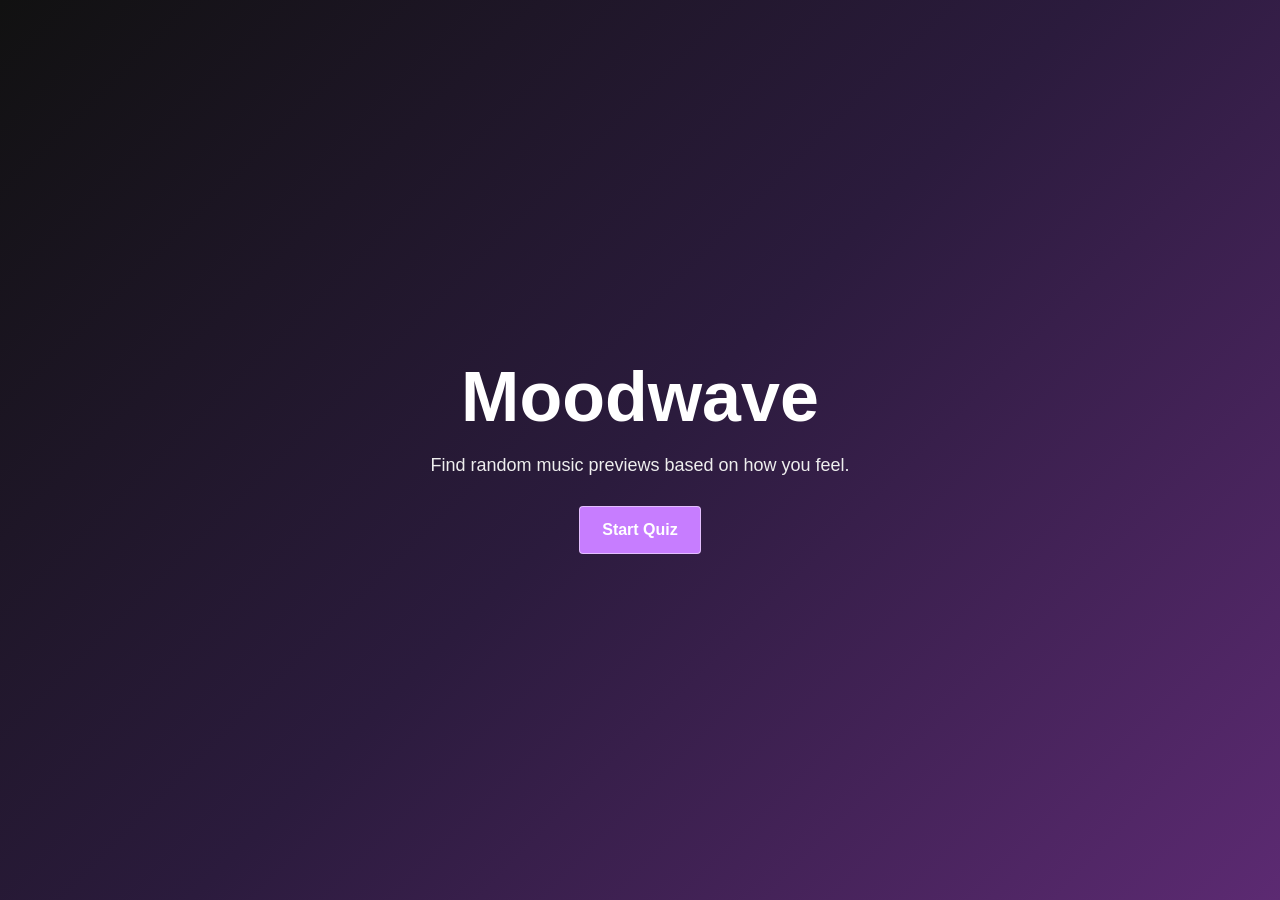
==== commit f904c91d: "Updates" ====
--- a/mood-based-music-quiz/index.html
+++ b/mood-based-music-quiz/index.html
@@ -1,4 +1,3 @@
-<<<<<<< HEAD
 <!DOCTYPE html>
 <html lang="en">
 <head>
@@ -65,72 +64,4 @@
 
   <script src="script.js"></script>
 </body>
-=======
-<!DOCTYPE html>
-<html lang="en">
-<head>
-  <meta charset="UTF-8" />
-  <meta name="viewport" content="width=device-width, initial-scale=1.0" />
-  <title>Moodwave</title>
-  <link rel="stylesheet" href="style.css" />
-</head>
-<body>
-
-  <main class="app">
-
-    <section class="page active" id="startPage">
-
-      <h1>Moodwave</h1>
-      <p class="subtitle">Find random music previews based on how you feel.</p>
-      <button id="startBtn">Start Quiz</button>
-    </section>
-
-    <section class="page" id="questionOne">
-      <p class="step">Question 1 of 2</p>
-      <h2>How do you feel today?</h2>
-
-      <div class="options">
-        <button class="feeling-btn" data-feeling="happy">Happy</button>
-        <button class="feeling-btn" data-feeling="sad">Sad</button>
-        <button class="feeling-btn" data-feeling="neutral">Neutral</button>
-      </div>
-    </section>
-
-    <section class="page" id="questionTwo">
-      <p class="step">Question 2 of 2</p>
-      <h2>What kind of mood do you want?</h2>
-
-      <div class="options">
-        <button class="mood-btn" data-mood="meditation">Meditation</button>
-        <button class="mood-btn" data-mood="strong">Something Strong</button>
-        <button class="mood-btn" data-mood="calm">Something Calm</button>
-        <button class="mood-btn" data-mood="melancholic">Melancholic</button>
-      </div>
-
-      <button class="backBtn" id="backToQ1">Back</button>
-    </section>
-
-    <section class="page" id="loadingPage">
-      <h2>Finding your sound...</h2>
-      <div class="loader"></div>
-      <p id="loadingText">Searching for songs that match your mood.</p>
-    </section>
-
-    <section class="page" id="resultsPage">
-      <p class="tag">YOUR MOOD RESULTS</p>
-      <h2 id="resultTitle"></h2>
-
-      <div class="actions">
-        <button id="againBtn">Give Me Different Songs</button>
-        <button id="restartBtn">Restart Quiz</button>
-      </div>
-
-      <div id="results"></div>
-    </section>
-
-  </main>
-
-  <script src="script.js"></script>
-</body>
->>>>>>> dadc8b9f17849fab66d7ecaecfa7158358b66bb3
 </html>
--- a/mood-based-music-quiz/style.css
+++ b/mood-based-music-quiz/style.css
@@ -1,4 +1,3 @@
-<<<<<<< HEAD
 * {
   box-sizing: border-box;
 }
@@ -243,250 +242,4 @@
   .song-card {
     text-align: center;
   }
-=======
-* {
-  box-sizing: border-box;
-}
-
-body {
-  margin: 0;
-  font-family: Arial, Helvetica, sans-serif;
-  color: white;
-  min-height: 100vh;
-  background: linear-gradient(135deg, #111111, #2b1b3d, #5c2a72);
-  transition: background 0.5s ease;
-}
-
-body.happy {
-  background: linear-gradient(135deg, #ff9a3d, #ff5e78, #7b2cff);
-}
-
-body.sad {
-  background: linear-gradient(135deg, #07111f, #243b55, #4b6584);
-}
-
-body.neutral {
-  background: linear-gradient(135deg, #1f1f1f, #4b5563, #6b7280);
-}
-
-.app {
-  width: 90%;
-  max-width: 1000px;
-  margin: 0 auto;
-  min-height: 100vh;
-  display: flex;
-  align-items: center;
-  justify-content: center;
-  padding: 40px 0;
-}
-
-.page {
-  display: none;
-  width: 100%;
-  text-align: center;
-  animation: fadeIn 0.4s ease;
-}
-
-.page.active {
-  display: block;
-}
-
-.tag {
-  letter-spacing: 3px;
-  font-size: 13px;
-  color: #ffd6ff;
-}
-
-.step {
-  color: #f0d9ff;
-  font-size: 15px;
-  letter-spacing: 2px;
-  text-transform: uppercase;
-}
-
-h1 {
-  font-size: 70px;
-  margin: 10px 0;
-}
-
-h2 {
-  font-size: 38px;
-  margin-bottom: 25px;
-}
-
-.subtitle {
-  color: #eee;
-  font-size: 18px;
-  margin-bottom: 30px;
-}
-
-.options {
-  display: flex;
-  justify-content: center;
-  flex-wrap: wrap;
-  gap: 16px;
-  margin-top: 25px;
-}
-
-button {
-  border: 1px solid rgba(255, 255, 255, 0.5);
-  padding: 14px 22px;
-  border-radius: 4px;
-  cursor: pointer;
-  background: white;
-  color: #222;
-  font-size: 16px;
-  transition: 0.2s ease;
-}
-
-button:hover {
-  background: #f2f2f2;
-}
-
-button.selected {
-  background: #ff7aa2;
-  color: white;
-}
-
-#startBtn,
-#againBtn {
-  background: #c77dff;
-  color: white;
-  font-weight: bold;
-}
-
-#restartBtn,
-.backBtn {
-  background: transparent;
-  color: white;
-  border: 1px solid white;
-  margin-top: 25px;
-}
-
-.actions {
-  margin: 20px 0 30px;
-  display: flex;
-  gap: 12px;
-  justify-content: center;
-  flex-wrap: wrap;
-}
-
-#results {
-  display: grid;
-  gap: 18px;
-}
-
-
-.song-card {
-  background: rgba(255, 255, 255, 0.12);
-  padding: 18px;
-  border-radius: 6px;
-  text-align: left;
-  backdrop-filter: blur(10px);
-  box-shadow: 0 8px 20px rgba(0,0,0,0.18);
-  animation: fadeInUp 0.4s ease;
-}
-
-.song-top {
-  display: flex;
-  gap: 18px;
-  align-items: center;
-}
-
-.song-top img {
-  width: 115px;
-  height: 115px;
-  border-radius: 4px;
-  object-fit: cover;
-}
-
-.song-card h3 {
-  margin: 0;
-  font-size: 23px;
-}
-
-.song-card p {
-  margin: 6px 0;
-  color: #eadff1;
-}
-
-audio {
-  width: 100%;
-  margin-top: 15px;
-}
-
-.itunes-link {
-  display: inline-block;
-  margin-top: 12px;
-  color: #ffd6ff;
-  text-decoration: none;
-}
-
-.itunes-link:hover {
-  text-decoration: underline;
-}
-
-.credit {
-  font-size: 13px;
-  color: #d9c7df;
-}
-
-.loader {
-  width: 55px;
-  height: 55px;
-  border: 5px solid rgba(255,255,255,0.3);
-  border-top: 5px solid white;
-  border-radius: 50%;
-  margin: 30px auto;
-  animation: spin 1s linear infinite;
-}
-
-#loadingText {
-  color: #f0d9ff;
-}
-
-@keyframes spin {
-  to {
-    transform: rotate(360deg);
-  }
-}
-
-@keyframes fadeIn {
-  from {
-    opacity: 0;
-  }
-  to {
-    opacity: 1;
-  }
-}
-
-@keyframes fadeInUp {
-  from {
-    opacity: 0;
-    transform: translateY(14px);
-  }
-  to {
-    opacity: 1;
-    transform: translateY(0);
-  }
-}
-
-@media (max-width: 650px) {
-  h1 {
-    font-size: 46px;
-  }
-
-  h2 {
-    font-size: 28px;
-  }
-
-  .song-top {
-    flex-direction: column;
-    text-align: center;
-  }
-
-  .song-card {
-    text-align: center;
-  }
->>>>>>> dadc8b9f17849fab66d7ecaecfa7158358b66bb3
 }
